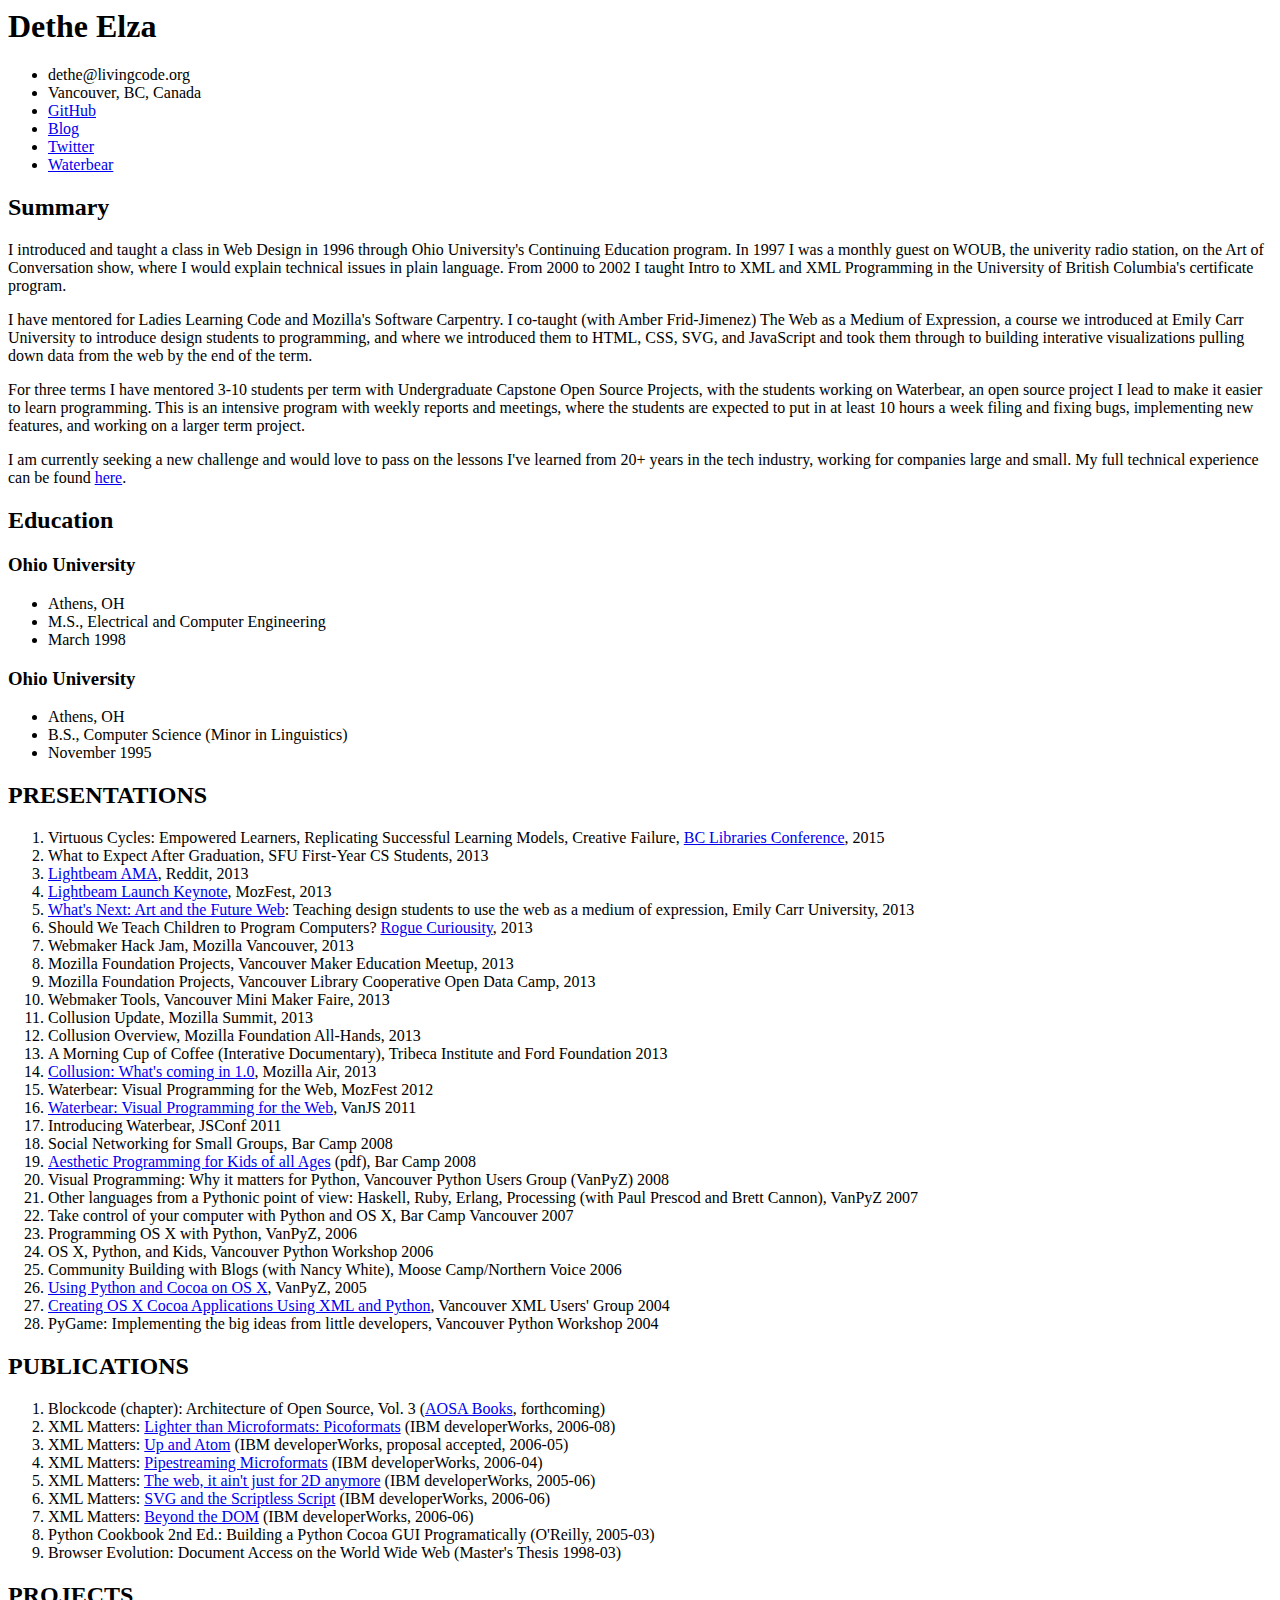
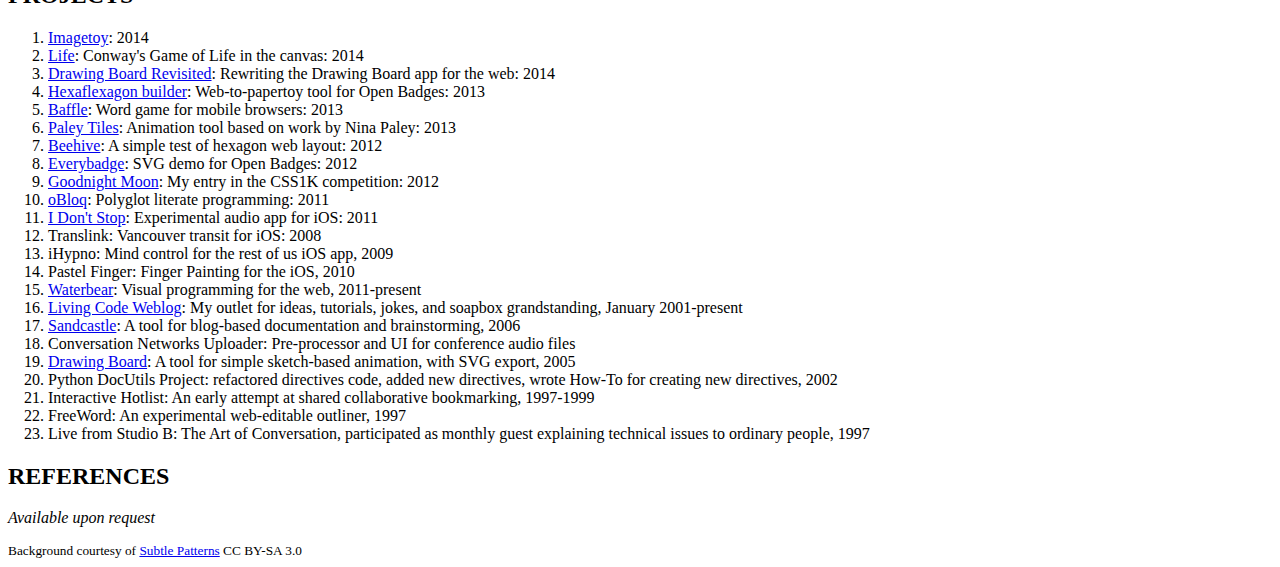
==== teaching/index.html @ 0c63af7d "fix background image" ====
<html>
	<head>
		<meta charset="utf-8" />
  		<title>Dethe Elza's Resume</title>
		<link rel="stylesheet" href="/resume/css/reset.css" />
      	<link rel="stylesheet" href="/resume/css/resume.css" />
      	<link rel='stylesheet' href='//fonts.googleapis.com/css?family=Special+Elite' />
	</head>
<body>
  <div>
    <article>
<h1>Dethe Elza</h1>

<ul>
<li>dethe@livingcode.org</li>
<li>Vancouver, BC, Canada</li>
<li><a href="https://github.com/dethe/">GitHub</a></li>
<li><a href="http://livingcode.org/">Blog</a></li>
<li><a href="https://twitter.com/dethe">Twitter</a></li>
<li><a href="http://waterbearlang.com/">Waterbear</a></li>
</ul>

<h2>Summary</h2>

<p>I introduced and taught a class in Web Design in 1996 through Ohio University&#39;s Continuing Education program. In 1997 I was a monthly guest on WOUB, the univerity radio station, on the Art of Conversation show, where I would explain technical issues in plain language. From 2000 to 2002 I taught Intro to XML and XML Programming in the University of British Columbia&#39;s certificate program.</p>

<p>I have mentored for Ladies Learning Code and Mozilla&#39;s Software Carpentry. I co-taught (with Amber Frid-Jimenez) The Web as a Medium of Expression, a course we introduced at Emily Carr University to introduce design students to programming, and where we introduced them to HTML, CSS, SVG, and JavaScript and took them through to building interative visualizations pulling down data from the web by the end of the term.</p>

<p>For three terms I have mentored 3-10 students per term with Undergraduate Capstone Open Source Projects, with the students working on Waterbear, an open source project I lead to make it easier to learn programming. This is an intensive program with weekly reports and meetings, where the students are expected to put in at least 10 hours a week filing and fixing bugs, implementing new features, and working on a larger term project.</p>

<p>I am currently seeking a new challenge and would love to pass on the lessons I&#39;ve learned from 20+ years in the tech industry, working for companies large and small. My full technical experience can be found <a href="https:https://dethe.github.io/resume/">here</a>.</p>

<h2>Education</h2>

<h3>Ohio University</h3>

<ul>
<li>Athens, OH</li>
<li>M.S., Electrical and Computer Engineering</li>
<li>March 1998</li>
</ul>

<h3>Ohio University</h3>

<ul>
<li>Athens, OH</li>
<li>B.S., Computer Science (Minor in Linguistics)</li>
<li>November 1995</li>
</ul>

<h2>PRESENTATIONS</h2>

<ol>
<li>Virtuous Cycles: Empowered Learners, Replicating Successful Learning Models, Creative Failure, <a href="https://bclaconnect.ca/2015-conference/?page_id=336">BC Libraries Conference</a>, 2015</li>
<li>What to Expect After Graduation, SFU First-Year CS Students, 2013</li>
<li><a href="https://www.reddit.com/r/IAmA/comments/1pbjtw/we_are_the_mozilla_team_who_have_been_working_on">Lightbeam AMA</a>, Reddit, 2013</li>
<li><a href="https://www.youtube.com/watch?v=nm-1KHSzAY8">Lightbeam Launch Keynote</a>, MozFest, 2013</li>
<li><a href="https://dethe.github.io/presentation/">What&#39;s Next: Art and the Future Web</a>: Teaching design students to use the web as a medium of expression, Emily Carr University, 2013</li>
<li>Should We Teach Children to Program Computers? <a href="http://www.vancouverobserver.com/node/16712">Rogue Curiousity</a>, 2013</li>
<li>Webmaker Hack Jam, Mozilla Vancouver, 2013</li>
<li>Mozilla Foundation Projects, Vancouver Maker Education Meetup, 2013</li>
<li>Mozilla Foundation Projects, Vancouver Library Cooperative Open Data Camp, 2013</li>
<li>Webmaker Tools, Vancouver Mini Maker Faire, 2013</li>
<li>Collusion Update, Mozilla Summit, 2013</li>
<li>Collusion Overview, Mozilla Foundation All-Hands, 2013</li>
<li>A Morning Cup of Coffee (Interative Documentary), Tribeca Institute and Ford Foundation 2013</li>
<li><a href="https://popcorn.webmadecontent.org/11mv">Collusion: What&#39;s coming in 1.0</a>, Mozilla Air, 2013</li>
<li>Waterbear: Visual Programming for the Web, MozFest 2012</li>
<li><a href="http://livingcode.org/slides/Waterbear_VanJS/">Waterbear: Visual Programming for the Web</a>, VanJS 2011</li>
<li>Introducing Waterbear, JSConf 2011</li>
<li>Social Networking for Small Groups, Bar Camp 2008</li>
<li><a href="http://livingcode.org/assets/2008/aesthetic-programming-for-kids-of-all-ages.pdf">Aesthetic Programming for Kids of all Ages</a> (pdf), Bar Camp 2008</li>
<li>Visual Programming: Why it matters for Python, Vancouver Python Users Group (VanPyZ) 2008</li>
<li>Other languages from a Pythonic point of view: Haskell, Ruby, Erlang, Processing (with Paul Prescod and Brett Cannon), VanPyZ 2007</li>
<li>Take control of your computer with Python and OS X, Bar Camp Vancouver 2007</li>
<li>Programming OS X with Python, VanPyZ, 2006</li>
<li>OS X, Python, and Kids, Vancouver Python Workshop 2006</li>
<li>Community Building with Blogs (with Nancy White), Moose Camp/Northern Voice 2006</li>
<li><a href="http://livingcode.org/slides/cocoa.html">Using Python and Cocoa on OS X</a>, VanPyZ, 2005</li>
<li><a href="http://livingcode.org/slides/renaissance.html">Creating OS X Cocoa Applications Using XML and Python</a>, Vancouver XML Users&#39; Group 2004</li>
<li>PyGame: Implementing the big ideas from little developers, Vancouver Python Workshop 2004</li>
</ol>

<h2>PUBLICATIONS</h2>

<ol>
<li>Blockcode (chapter): Architecture of Open Source, Vol. 3 (<a href="http://aosabook.org">AOSA Books</a>, forthcoming)</li>
<li>XML Matters: <a href="https://web.archive.org/web/20060820183617/http://www-128.ibm.com/developerworks/library/x-matters46/">Lighter than Microformats: Picoformats</a> (IBM developerWorks, 2006-08)</li>
<li>XML Matters: <a href="https://web.archive.org/web/20060701221036/http://www-128.ibm.com/developerworks/xml/library/x-matters45.html">Up and Atom</a> (IBM developerWorks, proposal accepted, 2006-05)</li>
<li>XML Matters: <a href="https://web.archive.org/web/20061231011209/http://www-128.ibm.com/developerworks/xml/library/x-matters44.html">Pipestreaming Microformats</a> (IBM developerWorks, 2006-04)</li>
<li>XML Matters: <a href="https://web.archive.org/web/20051218034517/http://www-128.ibm.com/developerworks/web/library/x-matters43/index.html">The web, it ain&#39;t just for 2D anymore</a> (IBM developerWorks, 2005-06)</li>
<li>XML Matters: <a href="http://www.ibm.com/developerworks/library/x-matters42/">SVG and the Scriptless Script</a> (IBM developerWorks, 2006-06)</li>
<li>XML Matters: <a href="https://web.archive.org/web/20060705000433/http://www-128.ibm.com/developerworks/xml/library/x-matters41.html">Beyond the DOM</a> (IBM developerWorks, 2006-06)</li>
<li>Python Cookbook 2nd Ed.: Building a Python Cocoa GUI Programatically (O&#39;Reilly, 2005-03)</li>
<li>Browser Evolution: Document Access on the World Wide Web (Master&#39;s Thesis 1998-03)</li>
</ol>

<h2>PROJECTS</h2>

<ol>
<li><a href="https://dethe.github.io/imagetoy/">Imagetoy</a>: 2014</li>
<li><a href="https://dethe.github.io/life/">Life</a>: Conway&#39;s Game of Life in the canvas: 2014</li>
<li><a href="https://dethe.github.io/drawingboard/">Drawing Board Revisited</a>: Rewriting the Drawing Board app for the web: 2014</li>
<li><a href="https://dethe.github.io/flexagon/">Hexaflexagon builder</a>: Web-to-papertoy tool for Open Badges: 2013</li>
<li><a href="https://dethe.github.io/baffle/">Baffle</a>: Word game for mobile browsers: 2013</li>
<li><a href="https://dethe.github.io/paleytiles/">Paley Tiles</a>: Animation tool based on work by Nina Paley: 2013</li>
<li><a href="https://dethe.github.io/beehive/">Beehive</a>: A simple test of hexagon web layout: 2012</li>
<li><a href="https://dethe.github.io/everybadge/">Everybadge</a>: SVG demo for Open Badges: 2012</li>
<li><a href="https://web.archive.org/web/20140207234237/http://css1k.com/#goodnight_moon">Goodnight Moon</a>: My entry in the CSS1K competition: 2012</li>
<li><a href="https://dethe.github.io/obloq/">oBloq</a>: Polyglot literate programming: 2011</li>
<li><a href="https://itunes.apple.com/us/app/i-dont-stop/id452500619?mt=8">I Don&#39;t Stop</a>: Experimental audio app for iOS: 2011</li>
<li>Translink: Vancouver transit for iOS: 2008</li>
<li>iHypno: Mind control for the rest of us iOS app, 2009</li>
<li>Pastel Finger: Finger Painting for the iOS, 2010</li>
<li><a href="http://waterbearlang.com/">Waterbear</a>: Visual programming for the web, 2011-present</li>
<li><a href="http://livingcode.org/">Living Code Weblog</a>: My outlet for ideas, tutorials, jokes, and soapbox grandstanding, January 2001-present</li>
<li><a href="https://github.com/dethe/sandcastle">Sandcastle</a>: A tool for blog-based documentation and brainstorming, 2006</li>
<li>Conversation Networks Uploader: Pre-processor and UI for conference audio files</li>
<li><a href="http://livingcode.org/projects/drawingboard/">Drawing Board</a>: A tool for simple sketch-based animation, with SVG export, 2005</li>
<li>Python DocUtils Project: refactored directives code, added new directives, wrote How-To for creating new directives, 2002</li>
<li>Interactive Hotlist: An early attempt at shared collaborative bookmarking, 1997-1999</li>
<li>FreeWord: An experimental web-editable outliner, 1997</li>
<li>Live from Studio B: The Art of Conversation, participated as monthly guest explaining technical issues to ordinary people, 1997</li>
</ol>

<h2>REFERENCES</h2>

<p><em>Available upon request</em></p>
		</article>
		<small>Background courtesy of <a href="http://subtlepatterns.com/maze-white/">Subtle Patterns</a> CC BY-SA 3.0</small>
	</body>
</html>
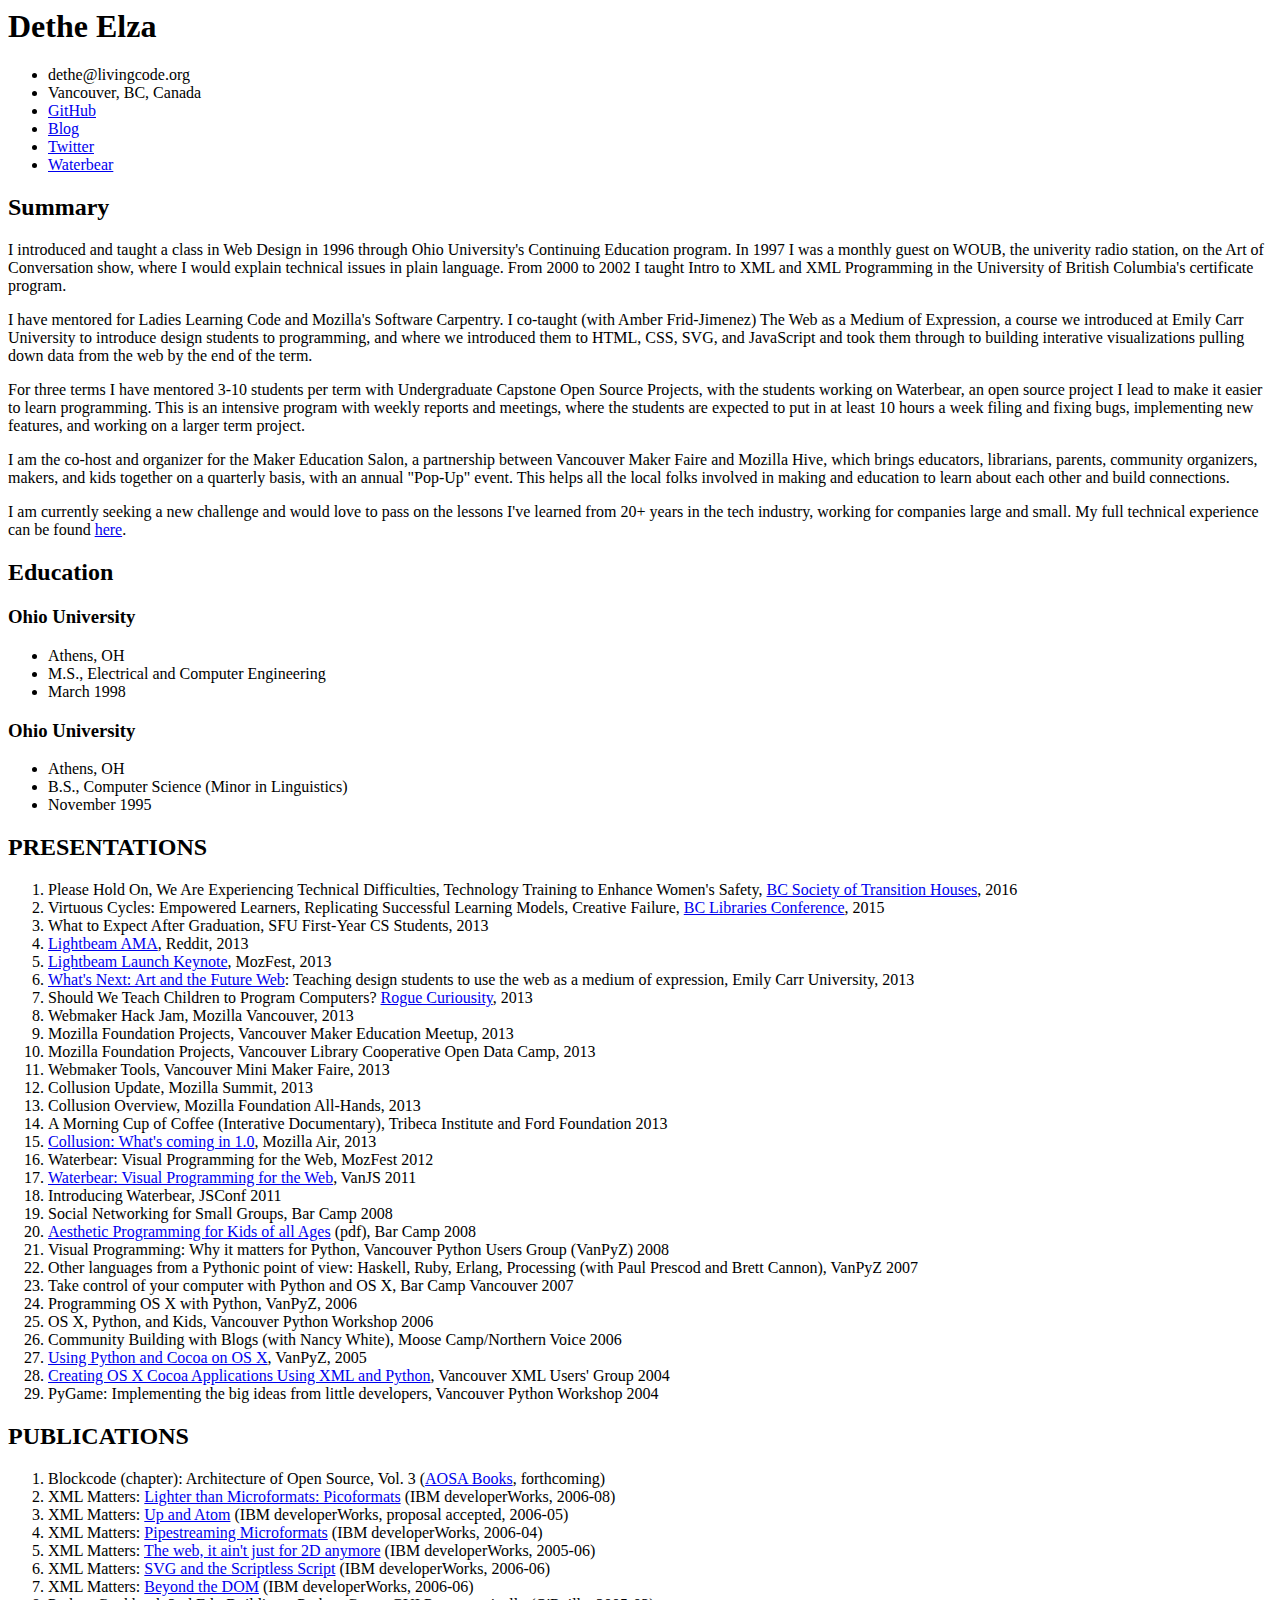
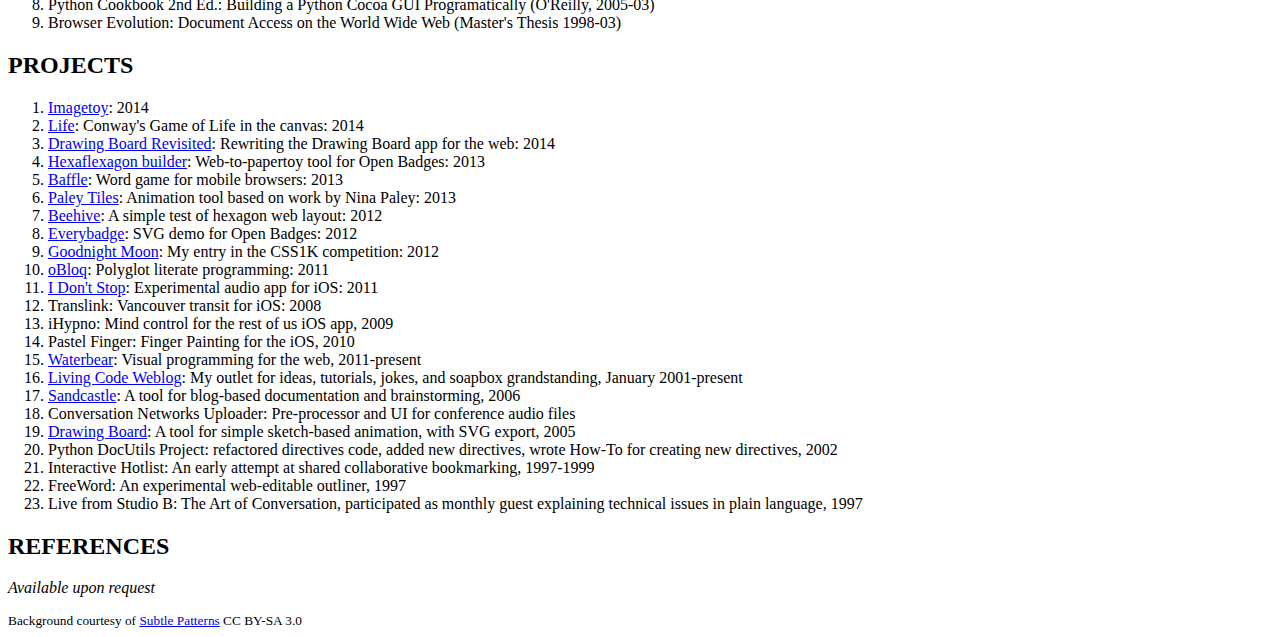
==== commit d97eeff9: "update presentations" ====
--- a/teaching/index.html
+++ b/teaching/index.html
@@ -28,6 +28,8 @@
 
 <p>For three terms I have mentored 3-10 students per term with Undergraduate Capstone Open Source Projects, with the students working on Waterbear, an open source project I lead to make it easier to learn programming. This is an intensive program with weekly reports and meetings, where the students are expected to put in at least 10 hours a week filing and fixing bugs, implementing new features, and working on a larger term project.</p>
 
+<p>I am the co-host and organizer for the Maker Education Salon, a partnership between Vancouver Maker Faire and Mozilla Hive, which brings educators, librarians, parents, community organizers, makers, and kids together on a quarterly basis, with an annual &quot;Pop-Up&quot; event. This helps all the local folks involved in making and education to learn about each other and build connections.</p>
+
 <p>I am currently seeking a new challenge and would love to pass on the lessons I&#39;ve learned from 20+ years in the tech industry, working for companies large and small. My full technical experience can be found <a href="https:https://dethe.github.io/resume/">here</a>.</p>
 
 <h2>Education</h2>
@@ -51,6 +53,7 @@
 <h2>PRESENTATIONS</h2>
 
 <ol>
+<li>Please Hold On, We Are Experiencing Technical Difficulties, Technology Training to Enhance Women&#39;s Safety, <a href="http://bcsth.ca/">BC Society of Transition Houses</a>, 2016</li>
 <li>Virtuous Cycles: Empowered Learners, Replicating Successful Learning Models, Creative Failure, <a href="https://bclaconnect.ca/2015-conference/?page_id=336">BC Libraries Conference</a>, 2015</li>
 <li>What to Expect After Graduation, SFU First-Year CS Students, 2013</li>
 <li><a href="https://www.reddit.com/r/IAmA/comments/1pbjtw/we_are_the_mozilla_team_who_have_been_working_on">Lightbeam AMA</a>, Reddit, 2013</li>
@@ -120,7 +123,7 @@
 <li>Python DocUtils Project: refactored directives code, added new directives, wrote How-To for creating new directives, 2002</li>
 <li>Interactive Hotlist: An early attempt at shared collaborative bookmarking, 1997-1999</li>
 <li>FreeWord: An experimental web-editable outliner, 1997</li>
-<li>Live from Studio B: The Art of Conversation, participated as monthly guest explaining technical issues to ordinary people, 1997</li>
+<li>Live from Studio B: The Art of Conversation, participated as monthly guest explaining technical issues in plain language, 1997</li>
 </ol>
 
 <h2>REFERENCES</h2>
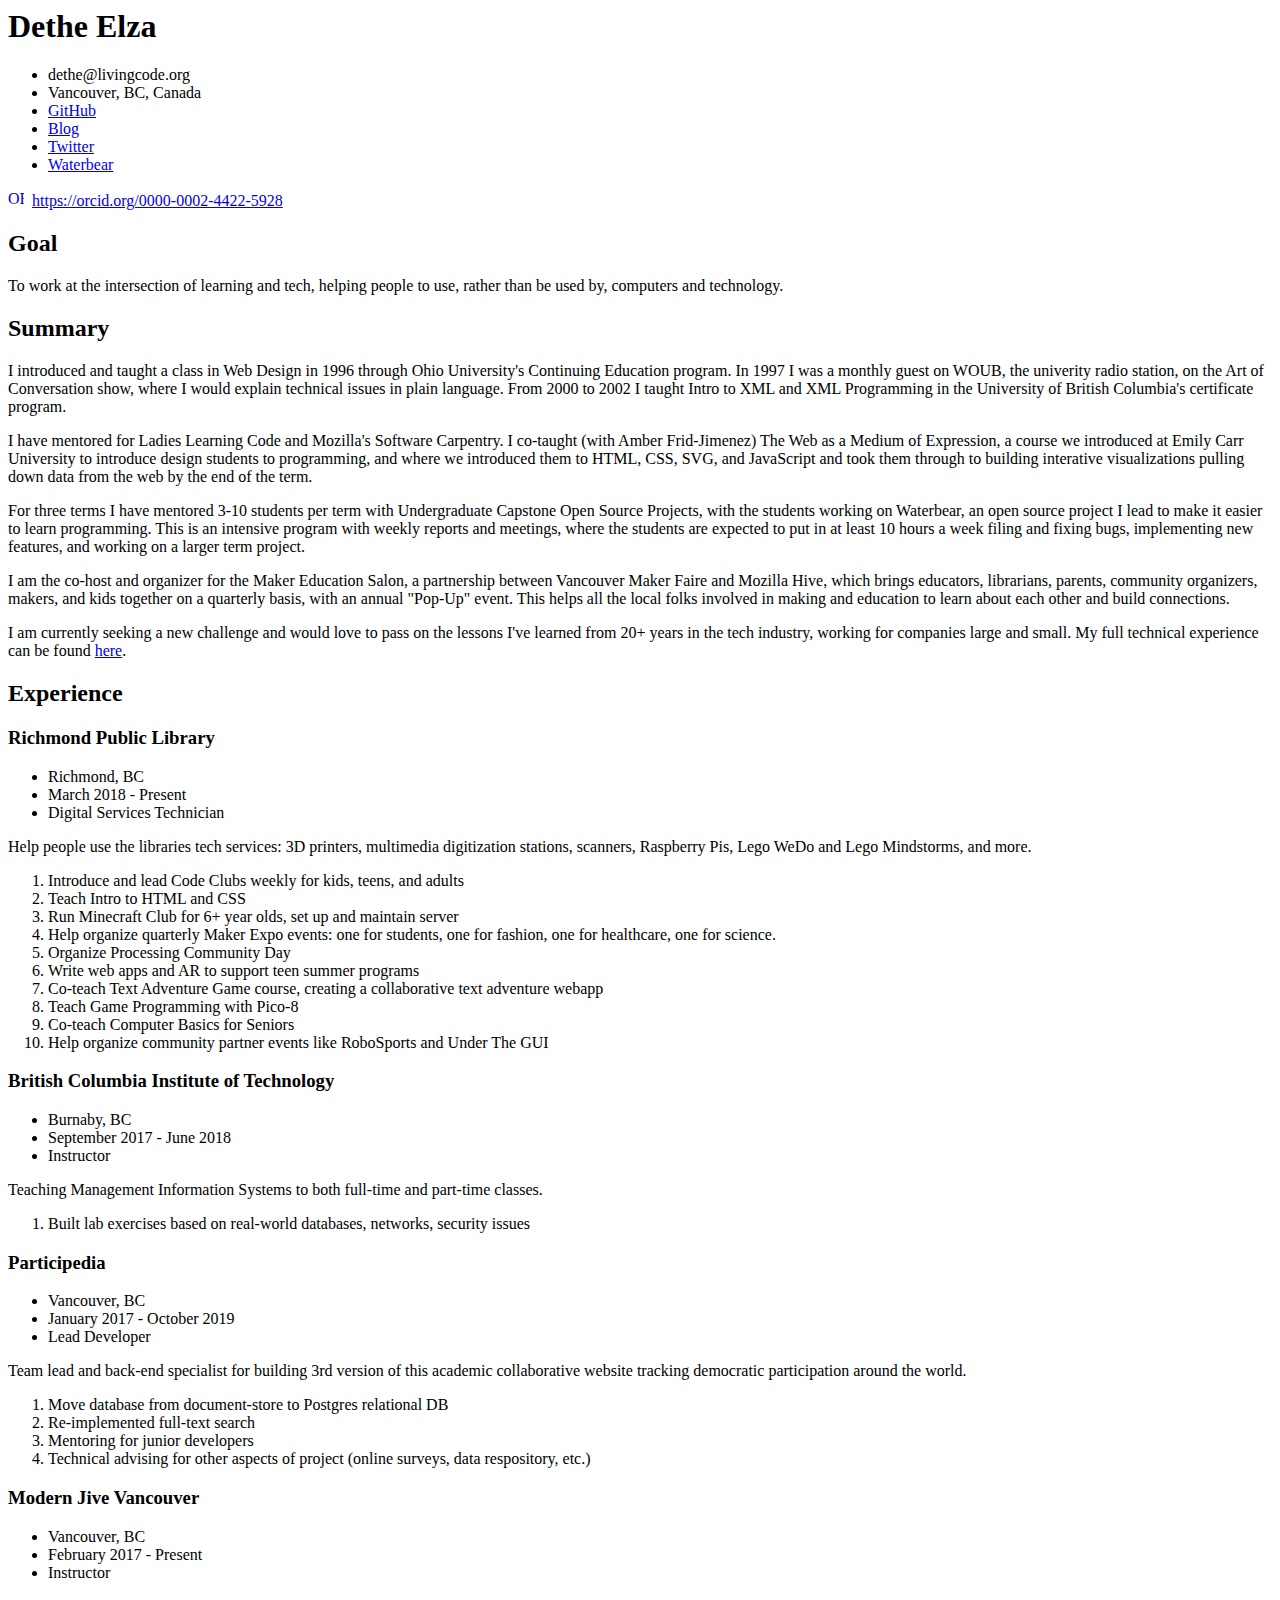
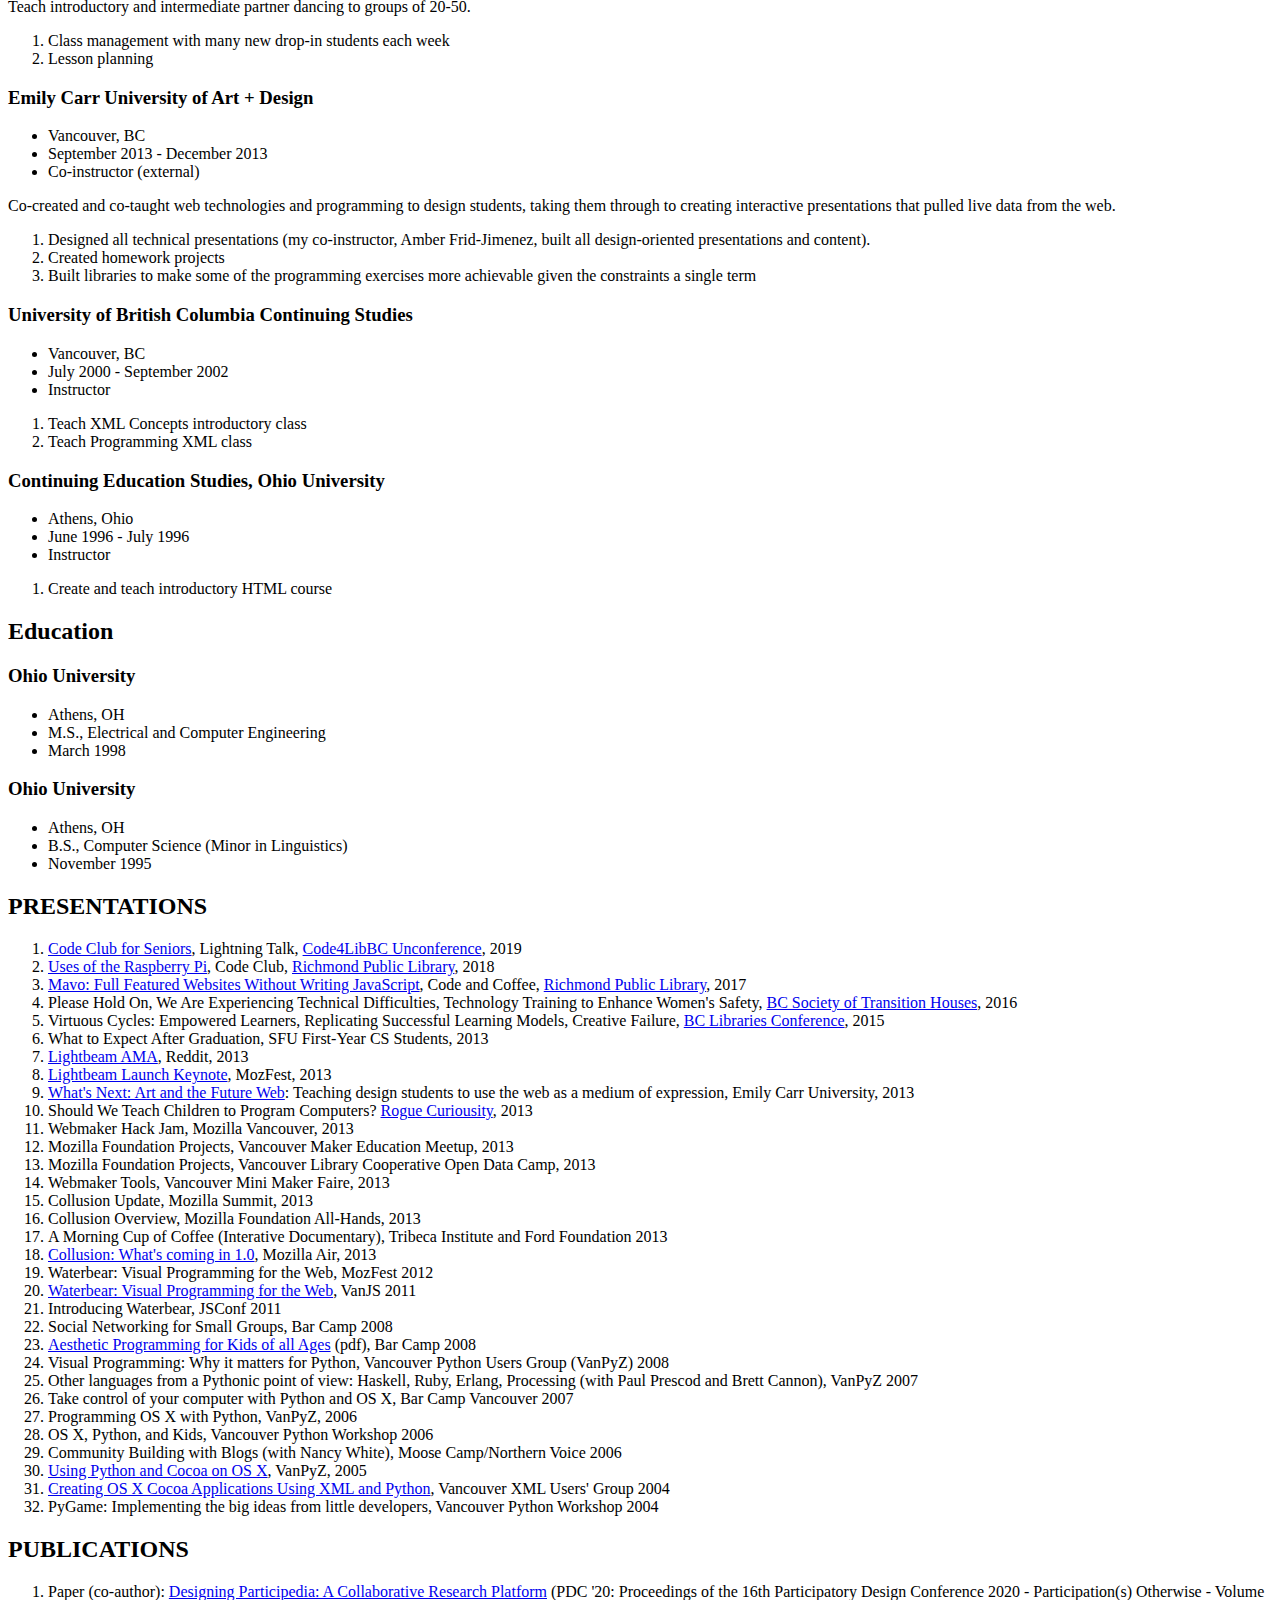
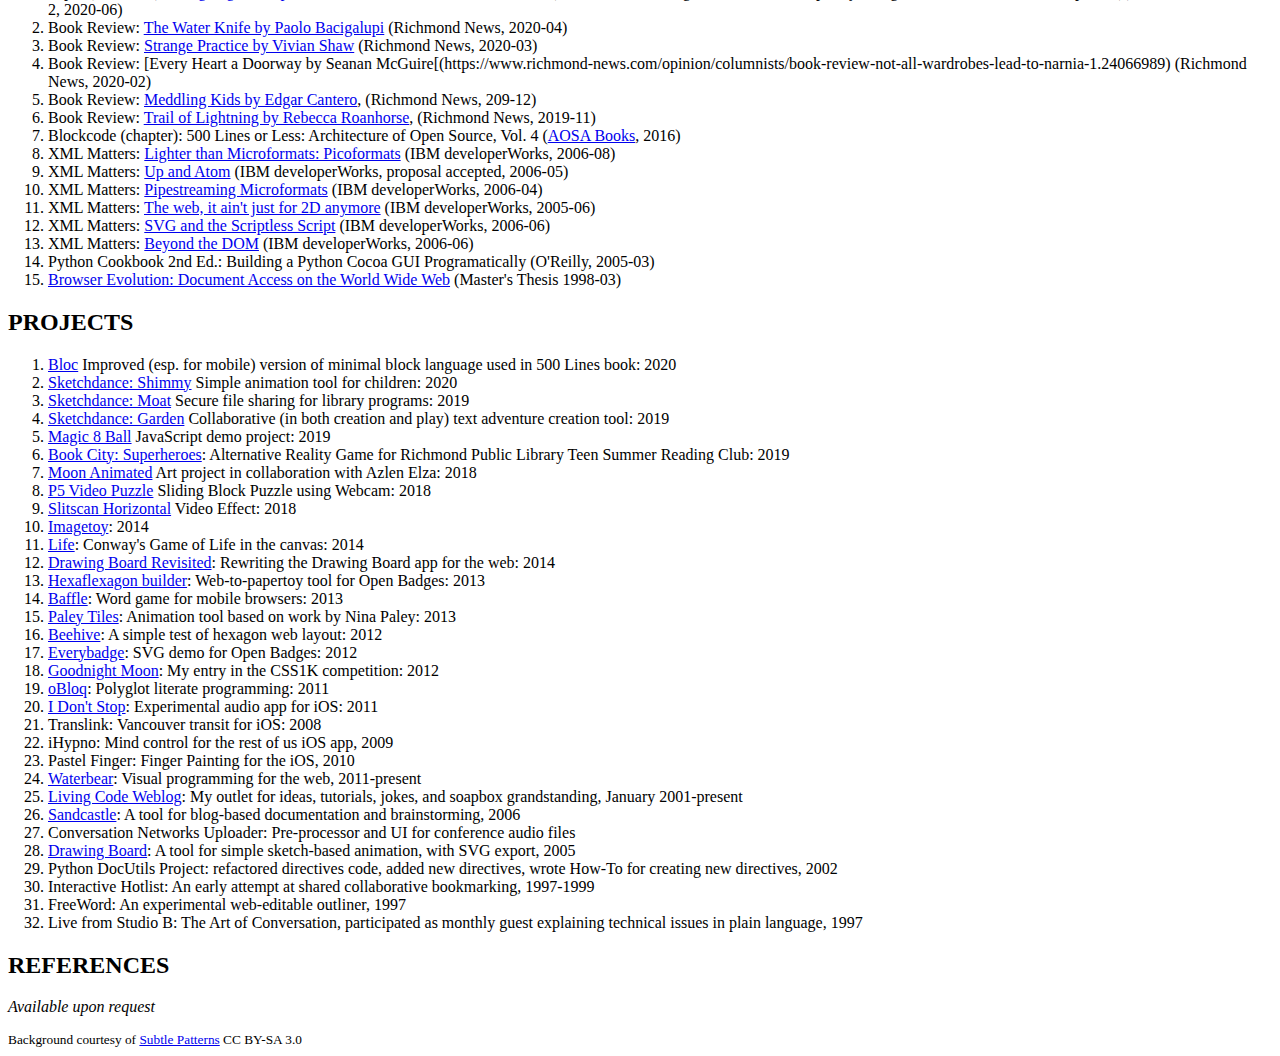
==== commit 182b015d: "update publications" ====
--- a/teaching/index.html
+++ b/teaching/index.html
@@ -20,6 +20,12 @@
 <li><a href="http://waterbearlang.com/">Waterbear</a></li>
 </ul>
 
+<div itemscope itemtype="https://schema.org/Person"><a itemprop="sameAs" content="https://orcid.org/0000-0002-4422-5928" href="https://orcid.org/0000-0002-4422-5928" target="orcid.widget" rel="me noopener noreferrer" style="vertical-align:top;"><img src="https://orcid.org/sites/default/files/images/orcid_16x16.png" style="width:1em;margin-right:.5em;" alt="ORCID iD icon">https://orcid.org/0000-0002-4422-5928</a></div>
+
+<h2>Goal</h2>
+
+<p>To work at the intersection of learning and tech, helping people to use, rather than be used by, computers and technology.</p>
+
 <h2>Summary</h2>
 
 <p>I introduced and taught a class in Web Design in 1996 through Ohio University&#39;s Continuing Education program. In 1997 I was a monthly guest on WOUB, the univerity radio station, on the Art of Conversation show, where I would explain technical issues in plain language. From 2000 to 2002 I taught Intro to XML and XML Programming in the University of British Columbia&#39;s certificate program.</p>
@@ -31,6 +37,118 @@
 <p>I am the co-host and organizer for the Maker Education Salon, a partnership between Vancouver Maker Faire and Mozilla Hive, which brings educators, librarians, parents, community organizers, makers, and kids together on a quarterly basis, with an annual &quot;Pop-Up&quot; event. This helps all the local folks involved in making and education to learn about each other and build connections.</p>
 
 <p>I am currently seeking a new challenge and would love to pass on the lessons I&#39;ve learned from 20+ years in the tech industry, working for companies large and small. My full technical experience can be found <a href="https:https://dethe.github.io/resume/">here</a>.</p>
+
+<h2>Experience</h2>
+
+<h3>Richmond Public Library</h3>
+
+<ul>
+<li>Richmond, BC</li>
+<li>March 2018 - Present</li>
+<li>Digital Services Technician</li>
+</ul>
+
+<p>Help people use the libraries tech services: 3D printers, multimedia digitization stations, scanners, Raspberry Pis, Lego WeDo and Lego Mindstorms, and more.</p>
+
+<ol>
+<li>Introduce and lead Code Clubs weekly for kids, teens, and adults</li>
+<li>Teach Intro to HTML and CSS</li>
+<li>Run Minecraft Club for 6+ year olds, set up and maintain server</li>
+<li>Help organize quarterly Maker Expo events: one for students, one for fashion, one for healthcare, one for science.</li>
+<li>Organize Processing Community Day</li>
+<li>Write web apps and AR to support teen summer programs</li>
+<li>Co-teach Text Adventure Game course, creating a collaborative text adventure webapp</li>
+<li>Teach Game Programming with Pico-8</li>
+<li>Co-teach Computer Basics for Seniors</li>
+<li>Help organize community partner events like RoboSports and Under The GUI</li>
+</ol>
+
+<h3>British Columbia Institute of Technology</h3>
+
+<ul>
+<li>Burnaby, BC</li>
+<li>September 2017 - June 2018</li>
+<li>Instructor</li>
+</ul>
+
+<p>Teaching Management Information Systems to both full-time and part-time classes.</p>
+
+<ol>
+<li>Built lab exercises based on real-world databases, networks, security issues</li>
+</ol>
+
+<h3>Participedia</h3>
+
+<ul>
+<li>Vancouver, BC</li>
+<li>January 2017 - October 2019</li>
+<li>Lead Developer</li>
+</ul>
+
+<p>Team lead and back-end specialist for building 3rd version of this academic collaborative website tracking democratic participation around the world.</p>
+
+<ol>
+<li>Move database from document-store to Postgres relational DB</li>
+<li>Re-implemented full-text search</li>
+<li>Mentoring for junior developers</li>
+<li>Technical advising for other aspects of project (online surveys, data respository, etc.)</li>
+</ol>
+
+<h3>Modern Jive Vancouver</h3>
+
+<ul>
+<li>Vancouver, BC</li>
+<li>February 2017 - Present</li>
+<li>Instructor</li>
+</ul>
+
+<p>Teach introductory and intermediate partner dancing to groups of 20-50.</p>
+
+<ol>
+<li>Class management with many new drop-in students each week</li>
+<li>Lesson planning</li>
+</ol>
+
+<h3>Emily Carr University of Art + Design</h3>
+
+<ul>
+<li>Vancouver, BC</li>
+<li>September 2013 - December 2013</li>
+<li>Co-instructor (external)</li>
+</ul>
+
+<p>Co-created and co-taught web technologies and programming to design students, taking them through to creating interactive presentations that pulled live data from the web.</p>
+
+<ol>
+<li>Designed all technical presentations (my co-instructor, Amber Frid-Jimenez, built all design-oriented presentations and content).</li>
+<li>Created homework projects</li>
+<li>Built libraries to make some of the programming exercises more achievable given the constraints a single term</li>
+</ol>
+
+<h3>University of British Columbia Continuing Studies</h3>
+
+<ul>
+<li>Vancouver, BC</li>
+<li>July 2000 - September 2002</li>
+<li>Instructor</li>
+</ul>
+
+<ol>
+<li>Teach XML Concepts introductory class</li>
+<li>Teach Programming XML class</li>
+</ol>
+
+<h3>Continuing Education Studies, Ohio University</h3>
+
+<ul>
+<li>Athens, Ohio</li>
+<li>June 1996 - July 1996</li>
+<li>Instructor</li>
+</ul>
+
+<ol>
+<li>Create and teach introductory HTML course</li>
+</ol>
 
 <h2>Education</h2>
 
@@ -53,6 +171,9 @@
 <h2>PRESENTATIONS</h2>
 
 <ol>
+<li><a href="https://drive.google.com/file/d/1B_BZrrvodFzX59YKsMWI1nnSG9TccGEH/view">Code Club for Seniors</a>, Lightning Talk, <a href="https://wiki.code4lib.org/BC">Code4LibBC Unconference</a>, 2019</li>
+<li><a href="https://hackmd.io/@dethe/BJDPzjI3m#/">Uses of the Raspberry Pi</a>, Code Club, <a href="https://rpl.yourlibrary.ca/">Richmond Public Library</a>, 2018</li>
+<li><a href="https://www.youtube.com/watch?v=8PQcOt5QOnw">Mavo: Full Featured Websites Without Writing JavaScript</a>, Code and Coffee, <a href="https://rpl.yourlibrary.ca">Richmond Public Library</a>, 2017</li>
 <li>Please Hold On, We Are Experiencing Technical Difficulties, Technology Training to Enhance Women&#39;s Safety, <a href="http://bcsth.ca/">BC Society of Transition Houses</a>, 2016</li>
 <li>Virtuous Cycles: Empowered Learners, Replicating Successful Learning Models, Creative Failure, <a href="https://bclaconnect.ca/2015-conference/?page_id=336">BC Libraries Conference</a>, 2015</li>
 <li>What to Expect After Graduation, SFU First-Year CS Students, 2013</li>
@@ -87,7 +208,13 @@
 <h2>PUBLICATIONS</h2>
 
 <ol>
-<li>Blockcode (chapter): Architecture of Open Source, Vol. 3 (<a href="http://aosabook.org">AOSA Books</a>, forthcoming)</li>
+<li>Paper (co-author): <a href="https://dl.acm.org/doi/10.1145/3384772.3385125">Designing Participedia: A Collaborative Research Platform</a> (PDC &#39;20: Proceedings of the 16th Participatory Design Conference 2020 - Participation(s) Otherwise - Volume 2, 2020-06)</li>
+<li>Book Review: <a href="https://www.richmond-news.com/opinion/columnists/book-review-when-the-water-is-gone-1.24114675">The Water Knife by Paolo Bacigalupi</a> (Richmond News, 2020-04)</li>
+<li>Book Review: <a href="https://www.richmond-news.com/opinion/columnists/book-review-who-will-protect-the-monsters-from-us-1.24098427">Strange Practice by Vivian Shaw</a> (Richmond News, 2020-03)</li>
+<li>Book Review: [Every Heart a Doorway by Seanan McGuire[(https://www.richmond-news.com/opinion/columnists/book-review-not-all-wardrobes-lead-to-narnia-1.24066989) (Richmond News, 2020-02)</li>
+<li>Book Review: <a href="https://www.richmond-news.com/opinion/columnists/book-review-struggles-of-child-detectives-1.24039994">Meddling Kids by Edgar Cantero</a>, (Richmond News, 209-12)</li>
+<li>Book Review: <a href="https://www.richmond-news.com/opinion/columnists/book-review-the-one-person-monsters-are-scared-of-1.24002372">Trail of Lightning by Rebecca Roanhorse</a>, (Richmond News, 2019-11)</li>
+<li>Blockcode (chapter): 500 Lines or Less: Architecture of Open Source, Vol. 4 (<a href="http://aosabook.org">AOSA Books</a>, 2016)</li>
 <li>XML Matters: <a href="https://web.archive.org/web/20060820183617/http://www-128.ibm.com/developerworks/library/x-matters46/">Lighter than Microformats: Picoformats</a> (IBM developerWorks, 2006-08)</li>
 <li>XML Matters: <a href="https://web.archive.org/web/20060701221036/http://www-128.ibm.com/developerworks/xml/library/x-matters45.html">Up and Atom</a> (IBM developerWorks, proposal accepted, 2006-05)</li>
 <li>XML Matters: <a href="https://web.archive.org/web/20061231011209/http://www-128.ibm.com/developerworks/xml/library/x-matters44.html">Pipestreaming Microformats</a> (IBM developerWorks, 2006-04)</li>
@@ -95,12 +222,21 @@
 <li>XML Matters: <a href="http://www.ibm.com/developerworks/library/x-matters42/">SVG and the Scriptless Script</a> (IBM developerWorks, 2006-06)</li>
 <li>XML Matters: <a href="https://web.archive.org/web/20060705000433/http://www-128.ibm.com/developerworks/xml/library/x-matters41.html">Beyond the DOM</a> (IBM developerWorks, 2006-06)</li>
 <li>Python Cookbook 2nd Ed.: Building a Python Cocoa GUI Programatically (O&#39;Reilly, 2005-03)</li>
-<li>Browser Evolution: Document Access on the World Wide Web (Master&#39;s Thesis 1998-03)</li>
+<li><a href="http://citeseerx.ist.psu.edu/viewdoc/summary?doi=10.1.1.4.4604">Browser Evolution: Document Access on the World Wide Web</a> (Master&#39;s Thesis 1998-03)</li>
 </ol>
 
 <h2>PROJECTS</h2>
 
 <ol>
+<li><a href="https://github.com/dethe/bloc">Bloc</a> Improved (esp. for mobile) version of minimal block language used in 500 Lines book: 2020</li>
+<li><a href="https://glitch.com/%7Esd-shimmy">Sketchdance: Shimmy</a> Simple animation tool for children: 2020</li>
+<li><a href="https://glitch.com/%7Esd-moat">Sketchdance: Moat</a> Secure file sharing for library programs: 2019</li>
+<li><a href="https://glitch.com/%7Esd-garden">Sketchdance: Garden</a> Collaborative (in both creation and play) text adventure creation tool: 2019</li>
+<li><a href="https://codepen.io/dethe/pen/abbePQO">Magic 8 Ball</a> JavaScript demo project: 2019</li>
+<li><a href="https://glitch.com/edit/#!/book-city-superheroes">Book City: Superheroes</a>: Alternative Reality Game for Richmond Public Library Teen Summer Reading Club: 2019</li>
+<li><a href="https://glitch.com/%7Emoon-animated">Moon Animated</a> Art project in collaboration with Azlen Elza: 2018</li>
+<li><a href="https://glitch.com/%7Ep5-video-puzzle">P5 Video Puzzle</a> Sliding Block Puzzle using Webcam: 2018</li>
+<li><a href="https://glitch.com/%7Eslitscan-horizontal">Slitscan Horizontal</a> Video Effect: 2018</li>
 <li><a href="https://dethe.github.io/imagetoy/">Imagetoy</a>: 2014</li>
 <li><a href="https://dethe.github.io/life/">Life</a>: Conway&#39;s Game of Life in the canvas: 2014</li>
 <li><a href="https://dethe.github.io/drawingboard/">Drawing Board Revisited</a>: Rewriting the Drawing Board app for the web: 2014</li>
